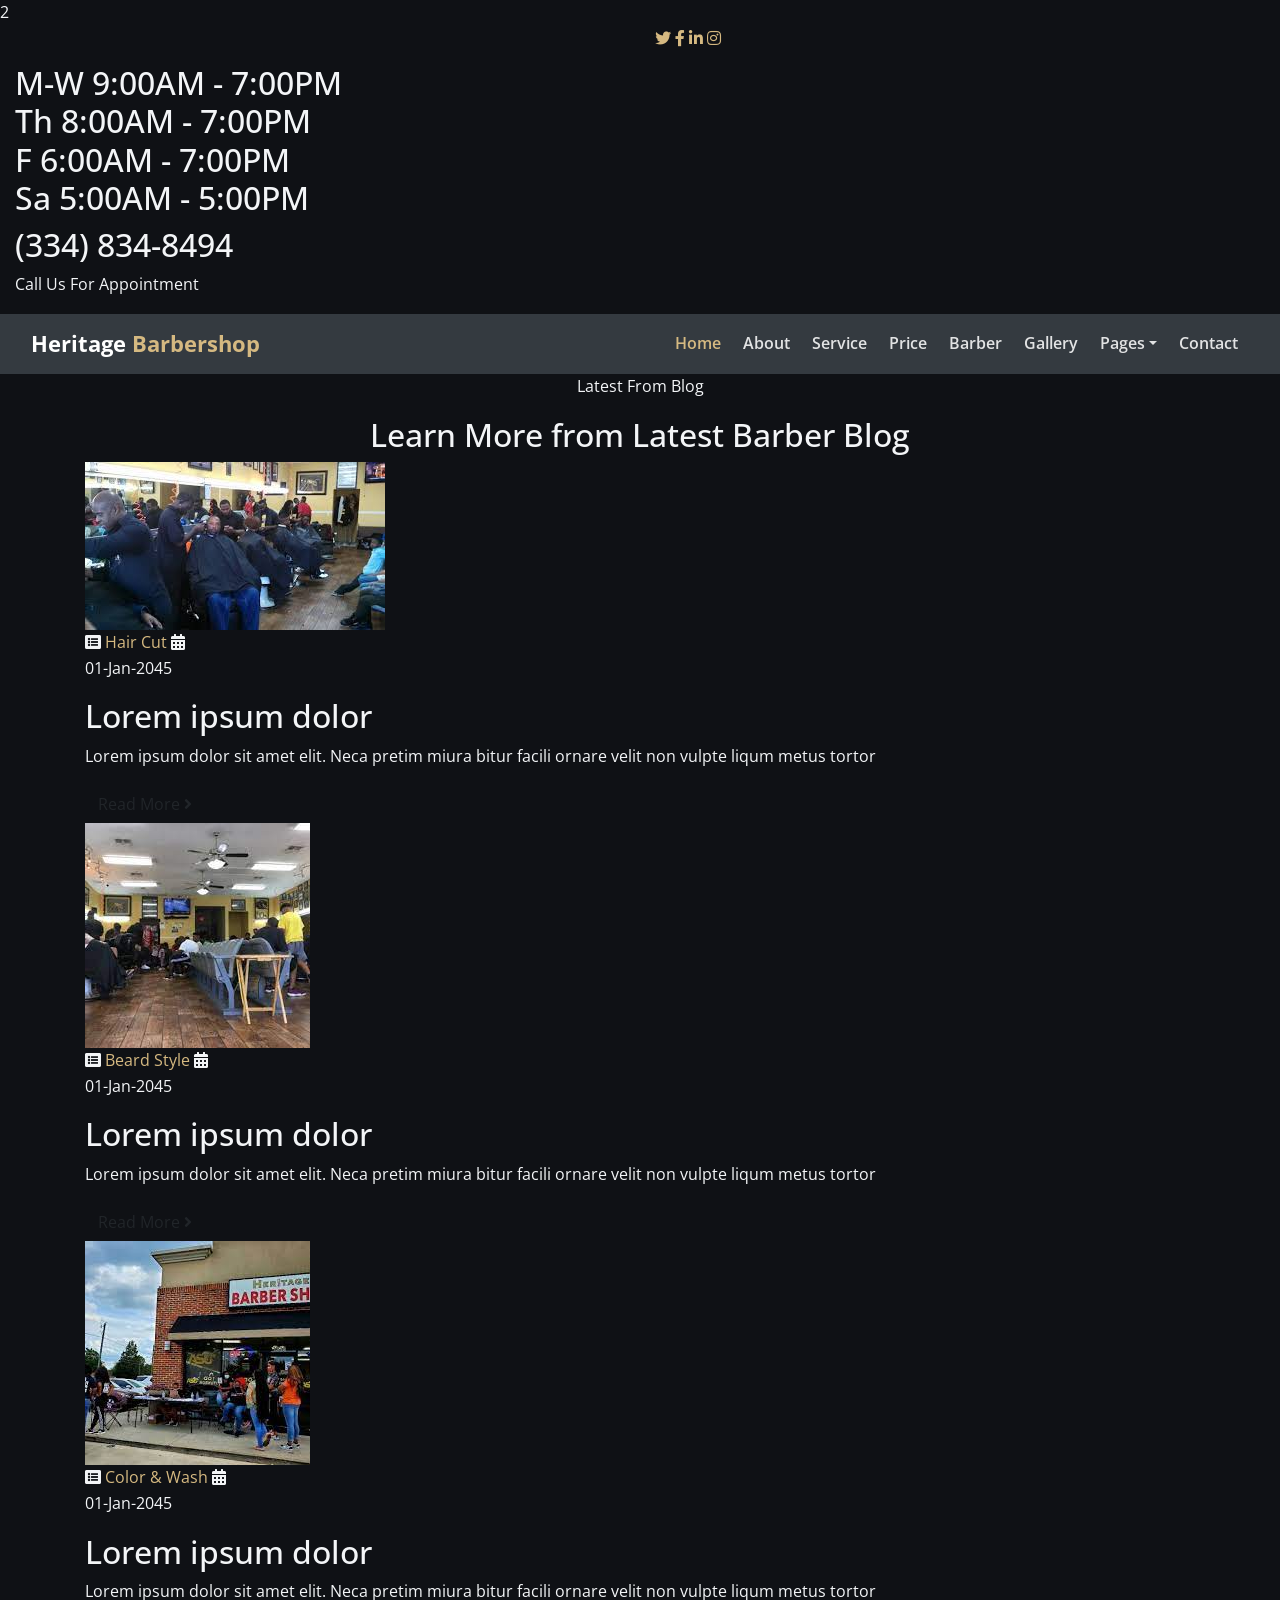
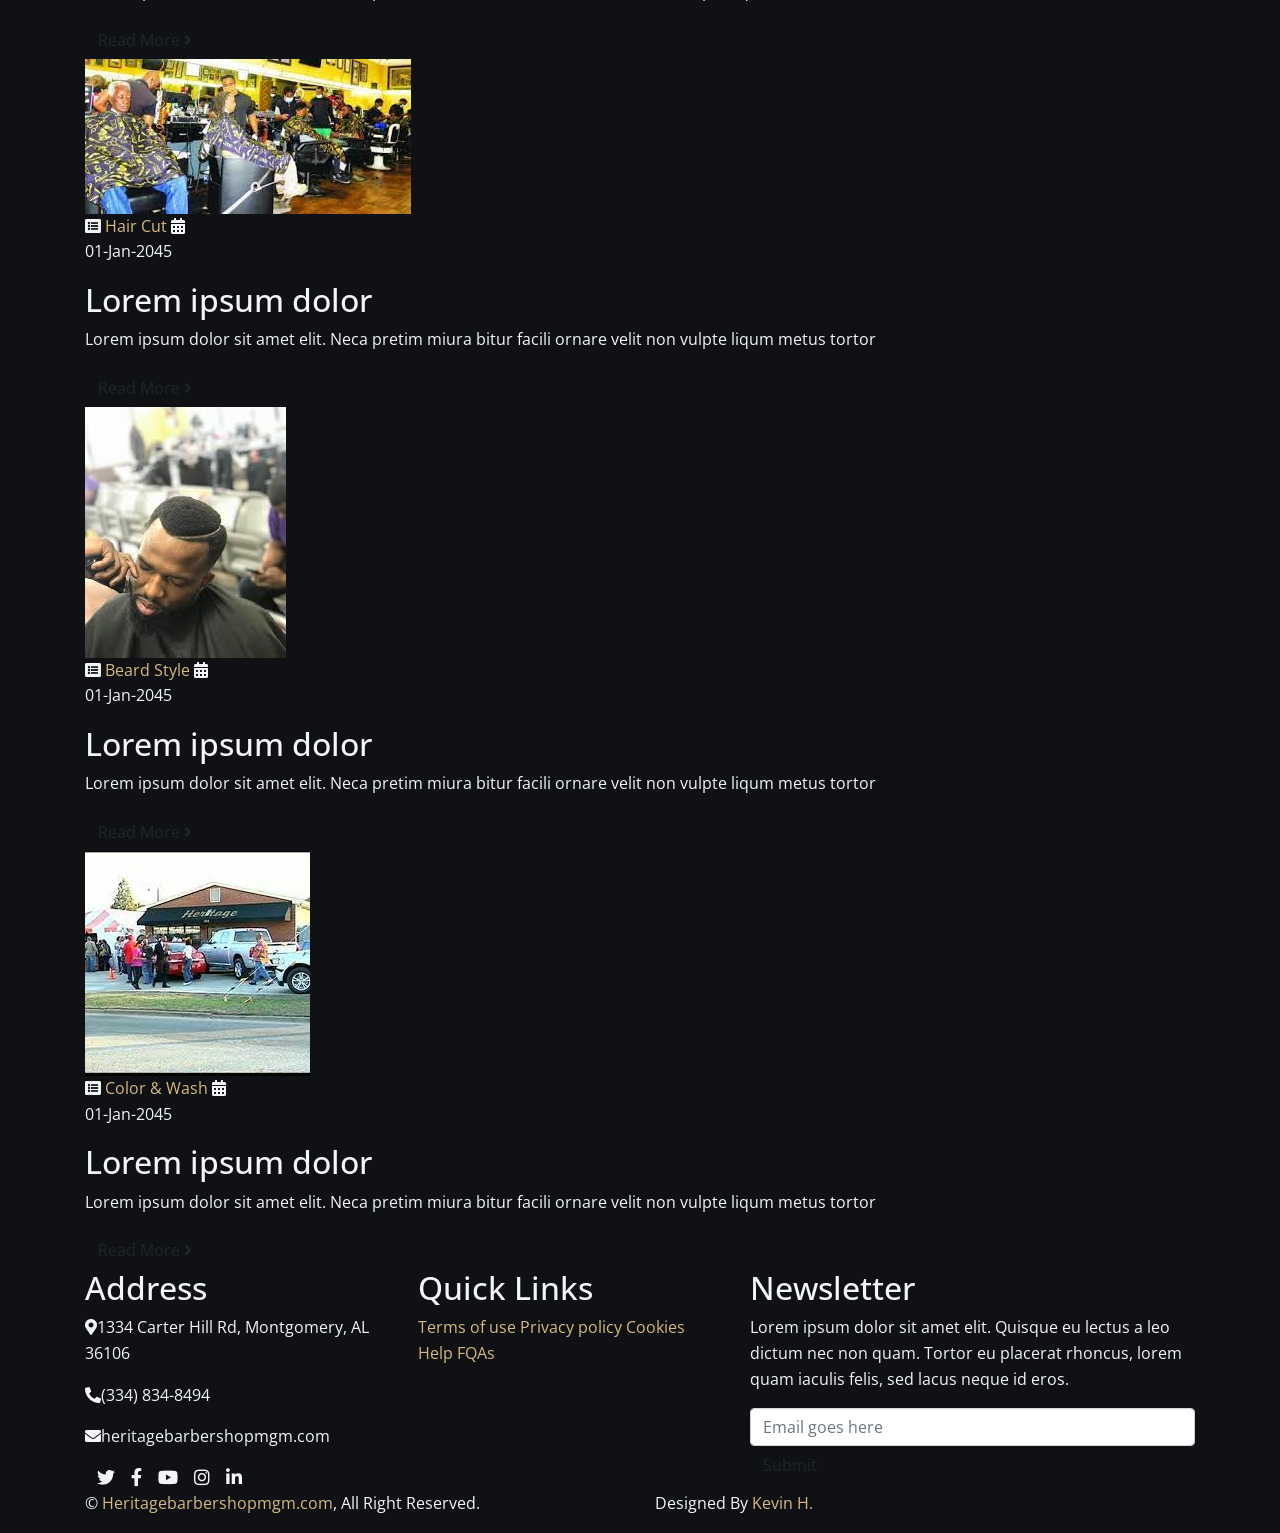
==== Blog Page.html @ 6dc64e45 "Initial Heritage Barbershop rebuild Made-with: Cursor" ====
2<!DOCTYPE html>
<html lang="en">
    <head>
        <meta charset="utf-8">
        <title>Heritage Barbershop - Montgomery AL</title>
        <meta content="width=device-width, initial-scale=1.0" name="viewport">
        <meta content="Free Website Template" name="keywords">
        <meta content="Free Website Template" name="description">

        <!-- Favicon -->
        <link href="img/favicon.ico" rel="icon">

        <!-- Google Font -->
        <link href="https://fonts.googleapis.com/css2?family=Open+Sans:wght@300;400;600;700;800&display=swap" rel="stylesheet">

        <!-- CSS Libraries -->
        <link href="https://stackpath.bootstrapcdn.com/bootstrap/4.4.1/css/bootstrap.min.css" rel="stylesheet">
        <link href="https://cdnjs.cloudflare.com/ajax/libs/font-awesome/5.10.0/css/all.min.css" rel="stylesheet">
        <link href="lib/animate/animate.min.css" rel="stylesheet">
        <link href="lib/owlcarousel/assets/owl.carousel.min.css" rel="stylesheet">
        <link href="lib/lightbox/css/lightbox.min.css" rel="stylesheet">

        <!-- Template Stylesheet -->
        <link href="css/style.css" rel="stylesheet">
    </head>

    <body>
        <!-- Top Bar Start -->
        <div class="top-bar d-none d-md-block">
            <div class="container-fluid">
                <div class="row">
                    <div class="col-md-6">
                        <div class="top-bar-left">
                            <div class="text">
                                <h2><br>M-W 9:00AM - 7:00PM<br>
                                Th 8:00AM - 7:00PM<br>
                                F  6:00AM - 7:00PM<br>
                                Sa 5:00AM - 5:00PM                                     
                                </h2>
                                <!--<p>Opening Hour Mon - Fri</p>-->
                            </div>
                            <div class="text">
                                <h2>(334) 834-8494</h2>
                                <p>Call Us For Appointment</p>
                            </div>
                        </div>
                    </div>
                    <div class="col-md-6">
                        <div class="top-bar-right">
                            <div class="social">
                                <a href=""><i class="fab fa-twitter"></i></a>
                                <a href=""><i class="fab fa-facebook-f"></i></a>
                                <a href=""><i class="fab fa-linkedin-in"></i></a>
                                <a href=""><i class="fab fa-instagram"></i></a>
                            </div>
                        </div>
                    </div>
                </div>
            </div>
        </div>
        <!-- Top Bar End -->

        <!-- Nav Bar Start -->
        <div class="navbar navbar-expand-lg bg-dark navbar-dark">
            <div class="container-fluid">
                <a href="index.html" class="navbar-brand">Heritage<span> Barbershop</span></a>
                <button type="button" class="navbar-toggler" data-toggle="collapse" data-target="#navbarCollapse">
                    <span class="navbar-toggler-icon"></span>
                </button>

                <div class="collapse navbar-collapse justify-content-between" id="navbarCollapse">
                    <div class="navbar-nav ml-auto">
                        <a href="index.html" class="nav-item nav-link active">Home</a>
                        <a href="About Us.html" class="nav-item nav-link">About</a>
                        <a href="Service.html" class="nav-item nav-link">Service</a>
                        <a href="Prices.html" class="nav-item nav-link">Price</a>
                        <a href="Barbers.html" class="nav-item nav-link">Barber</a>
                        <a href="Barbers.html" class="nav-item nav-link">Gallery</a>
                        <div class="nav-item dropdown">
                            <a href="#" class="nav-link dropdown-toggle" data-toggle="dropdown">Pages</a>
                            <div class="dropdown-menu">
                                <a href="Blog Page.html" class="dropdown-item">Blog Page</a>
                                <a href="Testimonials - Single Page.html" class="dropdown-item">Single Page</a>
                            </div>
                        </div>
                        <a href="Contact.html" class="nav-item nav-link">Contact</a>
                    </div>
                </div>
            </div>
        </div>
        <!-- Nav Bar End -->

        <!-- Blog Start -->
        <div class="blog">
            <div class="container">
                <div class="section-header text-center">
                    <p>Latest From Blog</p>
                    <h2>Learn More from Latest Barber Blog</h2>
                </div>
                <div class="owl-carousel blog-carousel">
                    <div class="blog-item">
                        <div class="blog-img">
                            <img src="HBShop img/blog1.jfif" alt="Blog">
                        </div>
                        <div class="blog-meta">
                            <i class="fa fa-list-alt"></i>
                            <a href="">Hair Cut</a>
                            <i class="fa fa-calendar-alt"></i>
                            <p>01-Jan-2045</p>
                        </div>
                        <div class="blog-text">
                            <h2>Lorem ipsum dolor</h2>
                            <p>
                                Lorem ipsum dolor sit amet elit. Neca pretim miura bitur facili ornare velit non vulpte liqum metus tortor
                            </p>
                            <a class="btn" href="">Read More <i class="fa fa-angle-right"></i></a>
                        </div>
                    </div>
                    <div class="blog-item">
                        <div class="blog-img">
                            <img src="HBShop img/blog2.jfif" alt="Blog">
                        </div>
                        <div class="blog-meta">
                            <i class="fa fa-list-alt"></i>
                            <a href="">Beard Style</a>
                            <i class="fa fa-calendar-alt"></i>
                            <p>01-Jan-2045</p>
                        </div>
                        <div class="blog-text">
                            <h2>Lorem ipsum dolor</h2>
                            <p>
                                Lorem ipsum dolor sit amet elit. Neca pretim miura bitur facili ornare velit non vulpte liqum metus tortor
                            </p>
                            <a class="btn" href="">Read More <i class="fa fa-angle-right"></i></a>
                        </div>
                    </div>
                    <div class="blog-item">
                        <div class="blog-img">
                            <img src="HBShop img/blog3.jfif" alt="Blog">
                        </div>
                        <div class="blog-meta">
                            <i class="fa fa-list-alt"></i>
                            <a href="">Color & Wash</a>
                            <i class="fa fa-calendar-alt"></i>
                            <p>01-Jan-2045</p>
                        </div>
                        <div class="blog-text">
                            <h2>Lorem ipsum dolor</h2>
                            <p>
                                Lorem ipsum dolor sit amet elit. Neca pretim miura bitur facili ornare velit non vulpte liqum metus tortor
                            </p>
                            <a class="btn" href="">Read More <i class="fa fa-angle-right"></i></a>
                        </div>
                    </div>
                    <div class="blog-item">
                        <div class="blog-img">
                            <img src="HBShop img/blog4.jpg" alt="Blog">
                        </div>
                        <div class="blog-meta">
                            <i class="fa fa-list-alt"></i>
                            <a href="">Hair Cut</a>
                            <i class="fa fa-calendar-alt"></i>
                            <p>01-Jan-2045</p>
                        </div>
                        <div class="blog-text">
                            <h2>Lorem ipsum dolor</h2>
                            <p>
                                Lorem ipsum dolor sit amet elit. Neca pretim miura bitur facili ornare velit non vulpte liqum metus tortor
                            </p>
                            <a class="btn" href="">Read More <i class="fa fa-angle-right"></i></a>
                        </div>
                    </div>
                    <div class="blog-item">
                        <div class="blog-img">
                            <img src="HBShop img/blog5.jfif" alt="Blog">
                        </div>
                        <div class="blog-meta">
                            <i class="fa fa-list-alt"></i>
                            <a href="">Beard Style</a>
                            <i class="fa fa-calendar-alt"></i>
                            <p>01-Jan-2045</p>
                        </div>
                        <div class="blog-text">
                            <h2>Lorem ipsum dolor</h2>
                            <p>
                                Lorem ipsum dolor sit amet elit. Neca pretim miura bitur facili ornare velit non vulpte liqum metus tortor
                            </p>
                            <a class="btn" href="">Read More <i class="fa fa-angle-right"></i></a>
                        </div>
                    </div>
                    <div class="blog-item">
                        <div class="blog-img">
                            <img src="HBShop img/blog6.jfif" alt="Blog">
                        </div>
                        <div class="blog-meta">
                            <i class="fa fa-list-alt"></i>
                            <a href="">Color & Wash</a>
                            <i class="fa fa-calendar-alt"></i>
                            <p>01-Jan-2045</p>
                        </div>
                        <div class="blog-text">
                            <h2>Lorem ipsum dolor</h2>
                            <p>
                                Lorem ipsum dolor sit amet elit. Neca pretim miura bitur facili ornare velit non vulpte liqum metus tortor
                            </p>
                            <a class="btn" href="">Read More <i class="fa fa-angle-right"></i></a>
                        </div>
                    </div>
                </div>
            </div>
        </div>
        <!-- Blog End -->


        <!-- Footer Start -->
        <div class="footer">
            <div class="container">
                <div class="row">
                    <div class="col-lg-7">
                        <div class="row">
                            <div class="col-md-6">
                                <div class="footer-contact">
                                    <h2>Address</h2>
                                    <p><i class="fa fa-map-marker-alt"></i>1334 Carter Hill Rd, Montgomery, AL 36106</p>
                                    <p><i class="fa fa-phone-alt"></i>(334) 834-8494</p>
                                    <p><i class="fa fa-envelope"></i>heritagebarbershopmgm.com</p>
                                    <div class="footer-social">
                                        <a href=""><i class="fab fa-twitter"></i></a>
                                        <a href=""><i class="fab fa-facebook-f"></i></a>
                                        <a href=""><i class="fab fa-youtube"></i></a>
                                        <a href=""><i class="fab fa-instagram"></i></a>
                                        <a href=""><i class="fab fa-linkedin-in"></i></a>
                                    </div>
                                </div>
                            </div>
                            <div class="col-md-6">
                                <div class="footer-link">
                                    <h2>Quick Links</h2>
                                    <a href="">Terms of use</a>
                                    <a href="">Privacy policy</a>
                                    <a href="">Cookies</a>
                                    <a href="">Help</a>
                                    <a href="">FQAs</a>
                                </div>
                            </div>
                        </div>
                    </div>
                    <div class="col-lg-5">
                        <div class="footer-newsletter">
                            <h2>Newsletter</h2>
                            <p>
                                Lorem ipsum dolor sit amet elit. Quisque eu lectus a leo dictum nec non quam. Tortor eu placerat rhoncus, lorem quam iaculis felis, sed lacus neque id eros.
                            </p>
                            <div class="form">
                                <input class="form-control" placeholder="Email goes here">
                                <button class="btn">Submit</button>
                            </div>
                        </div>
                    </div>
                </div>
            </div>
            <div class="container copyright">
                <div class="row">
                    <div class="col-md-6">
                        <p>&copy; <a href="#">Heritagebarbershopmgm.com</a>, All Right Reserved.</p>
                    </div>
                    <div class="col-md-6">
                        <p>Designed By <a href="https://htmlcodex.com">Kevin H.</a></p>
                    </div>
                </div>
            </div>
        </div>
        <!-- Footer End -->

        <a href="#" class="back-to-top"><i class="fa fa-chevron-up"></i></a>

        <!-- JavaScript Libraries -->
        <script src="https://code.jquery.com/jquery-3.4.1.min.js"></script>
        <script src="https://stackpath.bootstrapcdn.com/bootstrap/4.4.1/js/bootstrap.bundle.min.js"></script>
        <script src="lib/easing/easing.min.js"></script>
        <script src="lib/owlcarousel/owl.carousel.min.js"></script>
        <script src="lib/isotope/isotope.pkgd.min.js"></script>
        <script src="lib/lightbox/js/lightbox.min.js"></script>
        
        <!-- Contact Javascript File -->
        <script src="mail/jqBootstrapValidation.min.js"></script>
        <script src="mail/contact.js"></script>

        <!-- Template Javascript -->
        <script src="js/main.js"></script>
    </body>
</html>
---- css/style.css ----
:root {
    --bg: #0f1115;
    --bg-alt: #171a22;
    --card: #1f2430;
    --text: #f3f5f7;
    --muted: #b5beca;
    --gold: #d5b981;
    --gold-dark: #b79a63;
    --border: rgba(255, 255, 255, 0.08);
}

* {
    box-sizing: border-box;
}

html {
    scroll-behavior: smooth;
}

body {
    margin: 0;
    font-family: "Open Sans", sans-serif;
    background: var(--bg);
    color: var(--text);
    line-height: 1.6;
}

a {
    color: var(--gold);
}

a:hover {
    color: #f0d7a6;
    text-decoration: none;
}

.top-strip {
    background: #080a0d;
    font-size: 14px;
    padding: 10px 0;
    border-bottom: 1px solid var(--border);
}

.top-strip p {
    color: var(--muted);
}

.top-strip a {
    color: var(--text);
}

.main-nav {
    background: rgba(8, 10, 13, 0.94);
    border-bottom: 1px solid var(--border);
    position: sticky;
    top: 0;
    z-index: 1000;
}

.navbar-brand {
    font-size: 1.35rem;
    font-weight: 700;
}

.navbar-brand span {
    color: var(--gold);
}

.navbar-dark .navbar-nav .nav-link {
    color: rgba(255, 255, 255, 0.86);
    font-weight: 600;
    margin: 0 3px;
}

.navbar-dark .navbar-nav .nav-link.active,
.navbar-dark .navbar-nav .nav-link:hover {
    color: var(--gold);
}

.btn-gold {
    background: var(--gold);
    color: #111;
    border: 0;
    font-weight: 700;
    border-radius: 8px;
    padding: 10px 18px;
}

.btn-gold:hover {
    background: var(--gold-dark);
    color: #fff;
}

.hero {
    position: relative;
    min-height: 78vh;
    display: flex;
    align-items: center;
    background-image: url("../HBShop img/Booman Homepage background.jpg");
    background-position: center;
    background-size: cover;
}

.hero-overlay {
    position: absolute;
    inset: 0;
    background: linear-gradient(135deg, rgba(0, 0, 0, 0.82), rgba(0, 0, 0, 0.46));
}

.hero-content {
    position: relative;
    z-index: 2;
    padding: 90px 15px;
    max-width: 760px;
}

.hero h1 {
    font-size: clamp(2rem, 4vw, 3.4rem);
    font-weight: 800;
    margin-bottom: 15px;
}

.hero p {
    color: #e3e7ee;
    margin-bottom: 22px;
}

.hero-actions .btn {
    margin-right: 10px;
    margin-bottom: 10px;
}

.hero-badges span {
    display: inline-block;
    margin: 12px 18px 0 0;
    color: #e6ebf2;
    font-size: 14px;
}

.section {
    padding: 80px 0;
}

.section-alt {
    background: var(--bg-alt);
}

.section-dark {
    background: #0b0d12;
}

.section-heading {
    text-align: center;
    margin-bottom: 40px;
}

.section-heading h2 {
    font-size: clamp(1.6rem, 3vw, 2.4rem);
    margin-bottom: 10px;
}

.section-heading p {
    color: var(--muted);
    max-width: 650px;
    margin: 0 auto;
}

.stats {
    padding-top: 45px;
    padding-bottom: 35px;
    border-bottom: 1px solid var(--border);
}

.stat-item h3 {
    color: var(--gold);
    font-size: 2rem;
    font-weight: 800;
}

.stat-item p {
    color: var(--muted);
    margin-bottom: 20px;
}

.service-card,
.barber-card {
    border: 1px solid var(--border);
    background: var(--card);
    color: var(--text);
    height: 100%;
    border-radius: 14px;
    transition: transform 0.25s ease, box-shadow 0.25s ease;
}

.service-card:hover,
.barber-card:hover {
    transform: translateY(-4px);
    box-shadow: 0 12px 25px rgba(0, 0, 0, 0.3);
}

.service-card h3,
.barber-card h3 {
    font-size: 1.2rem;
    margin-bottom: 10px;
}

.service-card p,
.barber-card p {
    color: var(--muted);
}

.service-meta {
    display: flex;
    justify-content: space-between;
    margin-top: 14px;
    font-weight: 700;
}

.service-meta strong {
    color: var(--gold);
}

.barber-card img {
    height: 300px;
    object-fit: cover;
    border-top-left-radius: 14px;
    border-top-right-radius: 14px;
}

.muted {
    color: var(--gold) !important;
    font-weight: 600;
}

.booking-form {
    max-width: 900px;
    margin: 0 auto;
    background: #121722;
    border: 1px solid var(--border);
    border-radius: 14px;
    padding: 28px;
}

.booking-form label {
    font-weight: 600;
    font-size: 14px;
}

.booking-form .form-control {
    background: #0e131d;
    border: 1px solid rgba(255, 255, 255, 0.14);
    color: #fff;
    border-radius: 8px;
    height: 46px;
}

.booking-form textarea.form-control {
    height: auto;
}

.booking-form .form-control:focus {
    border-color: var(--gold);
    box-shadow: none;
}

.btn-filter {
    color: var(--text);
    border: 1px solid var(--border);
    margin: 0 6px 10px;
    border-radius: 999px;
}

.btn-filter.active,
.btn-filter:hover {
    background: var(--gold);
    color: #111;
    border-color: var(--gold);
}

.gallery-item img {
    width: 100%;
    height: 240px;
    object-fit: cover;
    border-radius: 12px;
    border: 1px solid var(--border);
}

.gallery-item.hidden {
    display: none;
}

.review-card {
    height: 100%;
    background: var(--card);
    border: 1px solid var(--border);
    border-radius: 14px;
    padding: 24px;
}

.review-card p {
    color: var(--muted);
}

.review-card h4 {
    margin-top: 14px;
    margin-bottom: 4px;
    font-size: 1rem;
}

.review-card span {
    color: var(--gold);
    font-weight: 700;
}

.faq-list {
    max-width: 850px;
    margin: 0 auto;
}

.faq-item {
    width: 100%;
    border: 1px solid var(--border);
    background: var(--card);
    color: var(--text);
    border-radius: 10px;
    text-align: left;
    padding: 16px 18px;
    margin-bottom: 8px;
    display: flex;
    justify-content: space-between;
    align-items: center;
    font-weight: 600;
}

.faq-item.open {
    border-bottom-left-radius: 0;
    border-bottom-right-radius: 0;
}

.faq-answer {
    max-height: 0;
    overflow: hidden;
    background: #121722;
    border: 1px solid var(--border);
    border-top: 0;
    border-bottom-left-radius: 10px;
    border-bottom-right-radius: 10px;
    margin-top: -8px;
    margin-bottom: 12px;
    transition: max-height 0.28s ease;
}

.faq-answer p {
    color: var(--muted);
    margin: 0;
    padding: 16px 18px;
}

.contact-card {
    background: var(--card);
    border: 1px solid var(--border);
    border-radius: 14px;
    padding: 24px;
    height: 100%;
}

.contact-card ul {
    list-style: none;
    padding: 0;
    margin: 0 0 18px;
}

.contact-card li,
.contact-card p {
    color: var(--muted);
    margin-bottom: 8px;
}

.map-wrap iframe {
    width: 100%;
    min-height: 330px;
    border: 0;
    border-radius: 14px;
}

.site-footer {
    border-top: 1px solid var(--border);
    padding: 24px 0;
    background: #080a0d;
}

.site-footer p {
    color: var(--muted);
}

.footer-social a {
    color: var(--text);
    margin-left: 12px;
    font-size: 18px;
}

.footer-social a:hover {
    color: var(--gold);
}

.back-to-top {
    position: fixed;
    right: 18px;
    bottom: 18px;
    width: 44px;
    height: 44px;
    border-radius: 50%;
    border: 0;
    background: var(--gold);
    color: #111;
    display: none;
    z-index: 1100;
}

.back-to-top:hover {
    background: var(--gold-dark);
    color: #fff;
}

@media (max-width: 991px) {
    .main-nav {
        position: static;
    }

    .navbar .btn-gold {
        margin-top: 12px;
    }
}

@media (max-width: 767px) {
    .top-strip {
        font-size: 12px;
    }

    .hero-content {
        padding-top: 70px;
        padding-bottom: 70px;
    }

    .gallery-item img {
        height: 175px;
    }

    .booking-form {
        padding: 20px;
    }
}
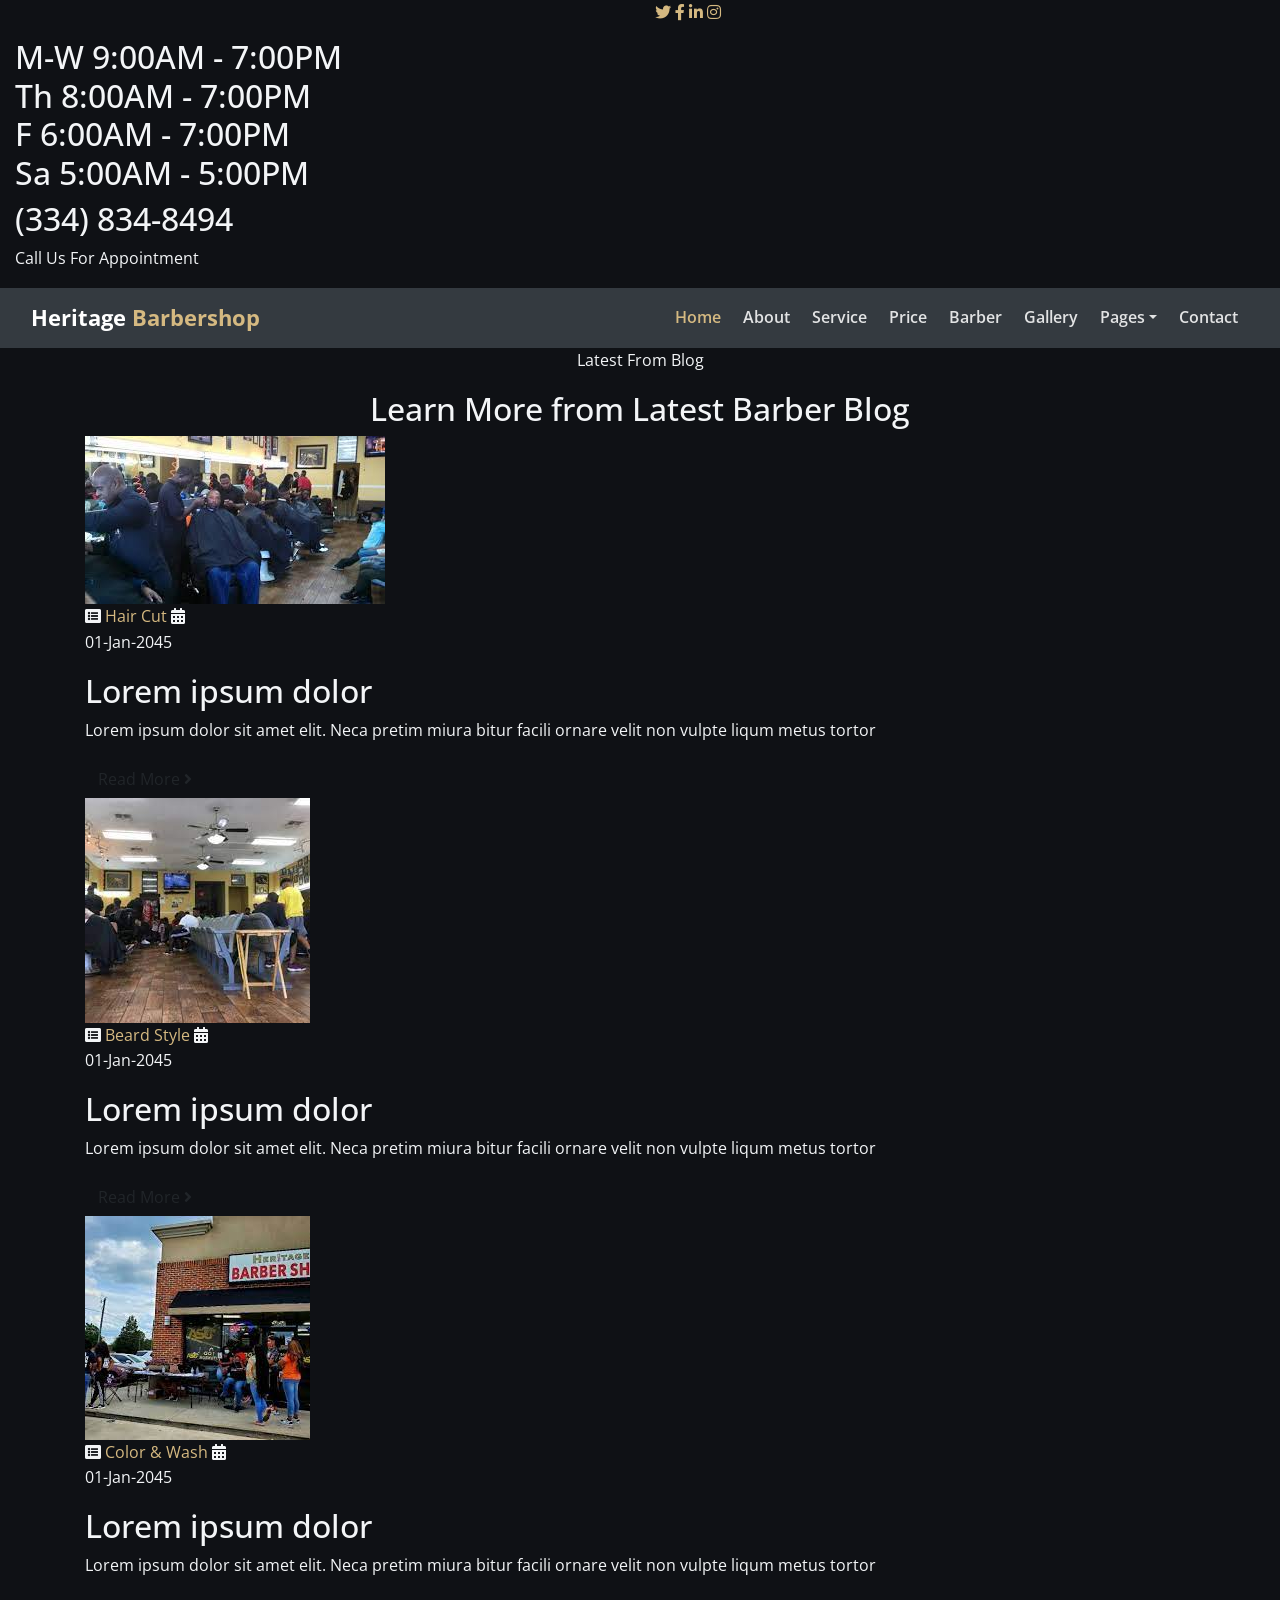
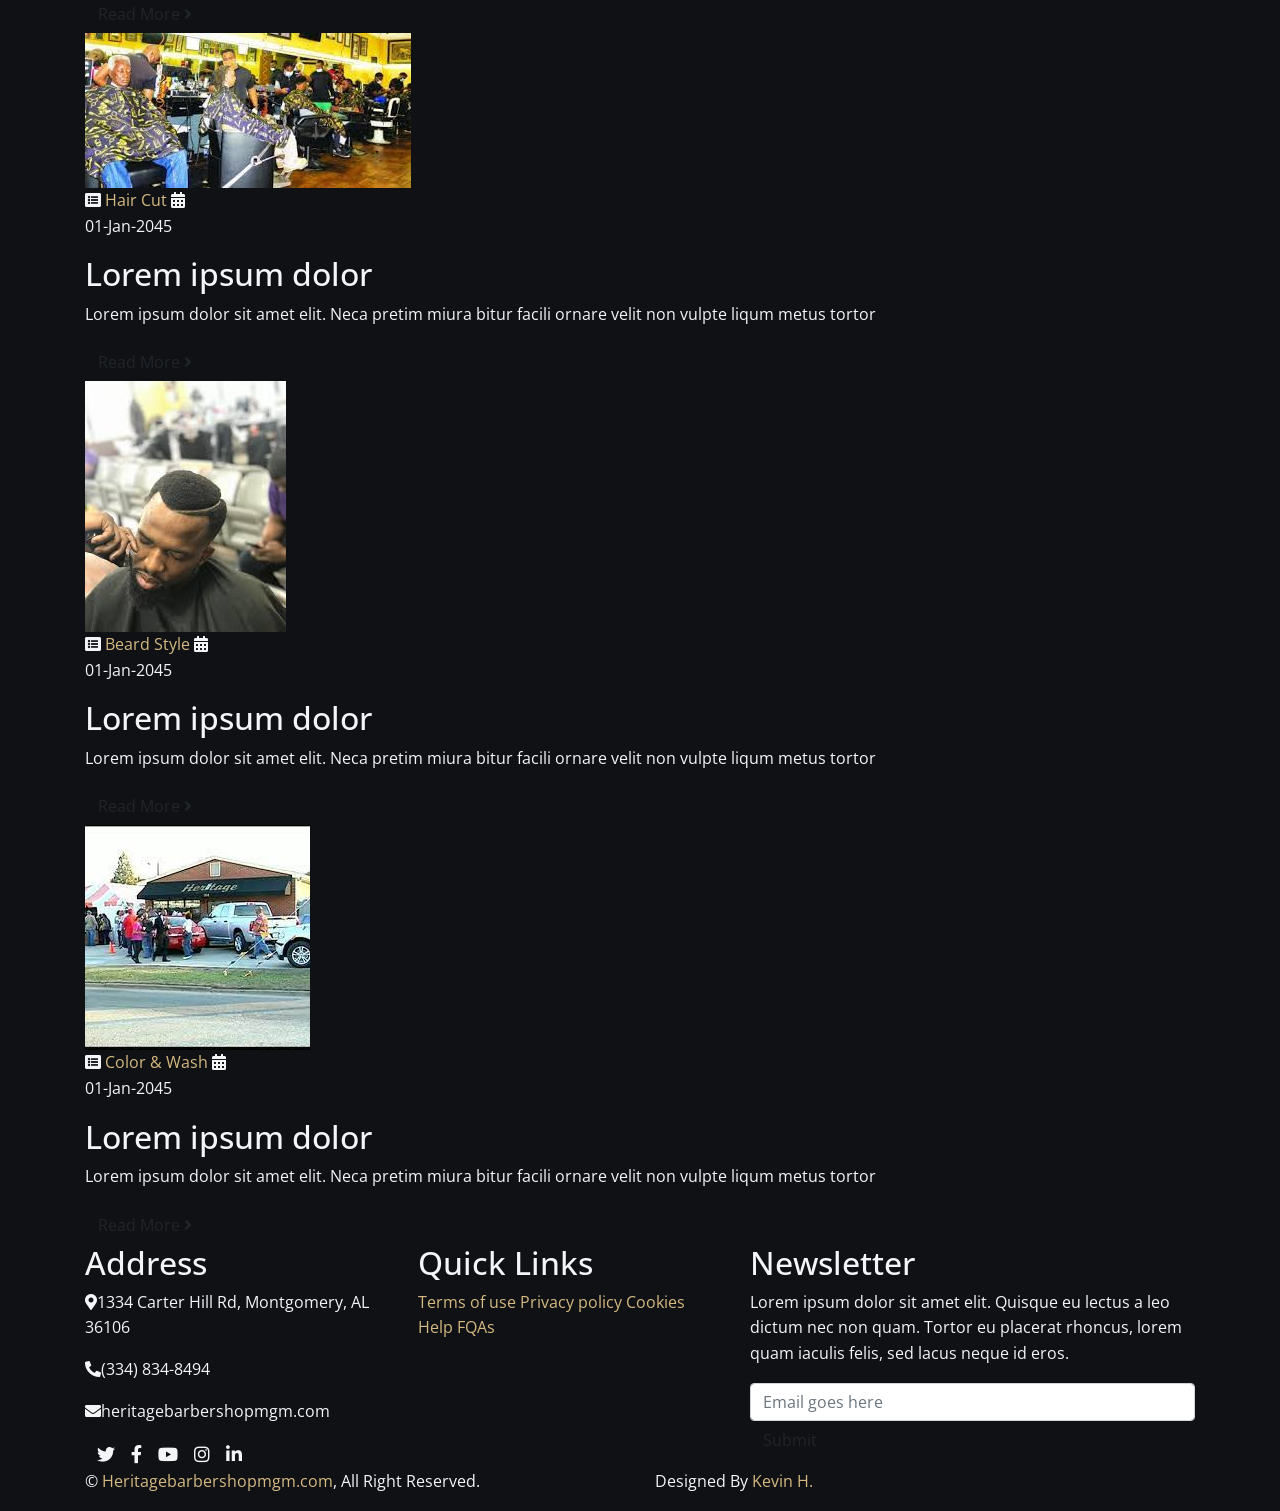
==== commit 83ab1f5f: "Center hero copy below owner face; add in-shop gallery filter; fix Blog Page doctype Made-with: Curs" ====
--- a/Blog Page.html
+++ b/Blog Page.html
@@ -1,4 +1,4 @@
-2<!DOCTYPE html>
+<!DOCTYPE html>
 <html lang="en">
     <head>
         <meta charset="utf-8">
--- a/css/style.css
+++ b/css/style.css
@@ -84,34 +84,49 @@
     font-weight: 700;
     border-radius: 8px;
     padding: 10px 18px;
+    transition: transform 0.2s ease, box-shadow 0.2s ease, background 0.2s ease;
 }
 
 .btn-gold:hover {
     background: var(--gold-dark);
     color: #fff;
+    transform: translateY(-2px);
+    box-shadow: 0 10px 20px rgba(0, 0, 0, 0.35);
 }
 
 .hero {
     position: relative;
-    min-height: 78vh;
+    min-height: 88vh;
     display: flex;
-    align-items: center;
+    align-items: flex-end;
+    justify-content: center;
     background-image: url("../HBShop img/Booman Homepage background.jpg");
-    background-position: center;
+    background-position: center 18%;
     background-size: cover;
+    padding: 0 0 2.5rem;
 }
 
 .hero-overlay {
     position: absolute;
     inset: 0;
-    background: linear-gradient(135deg, rgba(0, 0, 0, 0.82), rgba(0, 0, 0, 0.46));
+    background: linear-gradient(
+        to bottom,
+        rgba(0, 0, 0, 0.28) 0%,
+        rgba(0, 0, 0, 0.18) 42%,
+        rgba(0, 0, 0, 0.72) 88%,
+        rgba(0, 0, 0, 0.82) 100%
+    );
+    pointer-events: none;
 }
 
 .hero-content {
     position: relative;
     z-index: 2;
-    padding: 90px 15px;
+    width: 100%;
     max-width: 760px;
+    margin: 0 auto;
+    padding: 1.25rem 15px 2rem;
+    text-align: center;
 }
 
 .hero h1 {
@@ -123,22 +138,69 @@
 .hero p {
     color: #e3e7ee;
     margin-bottom: 22px;
+    margin-left: auto;
+    margin-right: auto;
+    max-width: 36rem;
+}
+
+.hero-actions {
+    display: flex;
+    flex-wrap: wrap;
+    justify-content: center;
+    align-items: center;
+    gap: 10px 12px;
 }
 
 .hero-actions .btn {
-    margin-right: 10px;
-    margin-bottom: 10px;
+    margin-right: 0;
+    margin-bottom: 0;
+}
+
+.hero-badges {
+    display: flex;
+    flex-wrap: wrap;
+    justify-content: center;
+    align-items: center;
+    gap: 8px 1.25rem;
+    margin-top: 0.5rem;
 }
 
 .hero-badges span {
-    display: inline-block;
-    margin: 12px 18px 0 0;
+    display: inline-flex;
+    align-items: center;
+    gap: 0.35rem;
+    margin: 8px 0 0;
     color: #e6ebf2;
     font-size: 14px;
 }
 
 .section {
     padding: 80px 0;
+}
+
+.reveal {
+    opacity: 0;
+    transform: translateY(28px);
+    transition: opacity 0.7s ease, transform 0.7s ease;
+    will-change: opacity, transform;
+}
+
+.reveal.in-view {
+    opacity: 1;
+    transform: translateY(0);
+}
+
+.reveal.slide-left {
+    transform: translateX(-42px);
+}
+
+.reveal.slide-right {
+    transform: translateX(42px);
+}
+
+.reveal.slide-left.in-view,
+.reveal.slide-right.in-view {
+    transform: translateX(0);
 }
 
 .section-alt {
@@ -169,6 +231,39 @@
     padding-top: 45px;
     padding-bottom: 35px;
     border-bottom: 1px solid var(--border);
+}
+
+.trust-strip {
+    padding-top: 20px;
+    padding-bottom: 60px;
+}
+
+.trust-item {
+    height: 100%;
+    display: flex;
+    align-items: flex-start;
+    gap: 14px;
+    padding: 18px;
+    border: 1px solid var(--border);
+    border-radius: 12px;
+    background: var(--card);
+}
+
+.trust-item i {
+    margin-top: 4px;
+    font-size: 18px;
+    color: var(--gold);
+}
+
+.trust-item h3 {
+    font-size: 1.02rem;
+    margin-bottom: 6px;
+}
+
+.trust-item p {
+    color: var(--muted);
+    margin: 0;
+    font-size: 0.94rem;
 }
 
 .stat-item h3 {
@@ -194,8 +289,41 @@
 
 .service-card:hover,
 .barber-card:hover {
-    transform: translateY(-4px);
-    box-shadow: 0 12px 25px rgba(0, 0, 0, 0.3);
+    transform: translateY(-8px);
+    box-shadow: 0 16px 32px rgba(0, 0, 0, 0.35);
+}
+
+.service-card,
+.barber-card,
+.review-card,
+.article-card,
+.contact-card {
+    position: relative;
+    overflow: hidden;
+}
+
+.service-card::before,
+.barber-card::before,
+.review-card::before,
+.article-card::before {
+    content: "";
+    position: absolute;
+    top: -120%;
+    left: -120%;
+    width: 130%;
+    height: 260%;
+    transform: rotate(24deg);
+    background: linear-gradient(90deg, transparent, rgba(255, 255, 255, 0.08), transparent);
+    transition: left 0.7s ease, top 0.7s ease;
+    pointer-events: none;
+}
+
+.service-card:hover::before,
+.barber-card:hover::before,
+.review-card:hover::before,
+.article-card:hover::before {
+    left: 120%;
+    top: 120%;
 }
 
 .service-card h3,
@@ -223,8 +351,13 @@
 .barber-card img {
     height: 300px;
     object-fit: cover;
+    object-position: center 25%;
     border-top-left-radius: 14px;
     border-top-right-radius: 14px;
+}
+
+.barber-img-kenyatte {
+    object-position: center 18%;
 }
 
 .muted {
@@ -295,6 +428,12 @@
     border: 1px solid var(--border);
     border-radius: 14px;
     padding: 24px;
+    transition: transform 0.25s ease, box-shadow 0.25s ease;
+}
+
+.review-card:hover {
+    transform: translateY(-8px);
+    box-shadow: 0 16px 32px rgba(0, 0, 0, 0.35);
 }
 
 .review-card p {
@@ -310,6 +449,52 @@
 .review-card span {
     color: var(--gold);
     font-weight: 700;
+}
+
+.article-card {
+    height: 100%;
+    background: var(--card);
+    border: 1px solid var(--border);
+    border-radius: 14px;
+    overflow: hidden;
+    transition: transform 0.25s ease, box-shadow 0.25s ease;
+}
+
+.article-card:hover {
+    transform: translateY(-8px);
+    box-shadow: 0 16px 32px rgba(0, 0, 0, 0.35);
+}
+
+.article-card img {
+    width: 100%;
+    height: 240px;
+    object-fit: cover;
+}
+
+.article-body {
+    padding: 20px;
+}
+
+.article-body h3 {
+    font-size: 1.15rem;
+    margin-bottom: 10px;
+}
+
+.article-body p {
+    color: var(--muted);
+    margin-bottom: 12px;
+}
+
+.article-links a {
+    display: inline-block;
+    margin-right: 16px;
+    margin-bottom: 8px;
+    font-weight: 700;
+    color: var(--gold);
+}
+
+.article-links a:hover {
+    color: #f0d7a6;
 }
 
 .faq-list {
@@ -330,6 +515,13 @@
     justify-content: space-between;
     align-items: center;
     font-weight: 600;
+    transition: transform 0.2s ease, border-color 0.2s ease, background 0.2s ease;
+}
+
+.faq-item:hover {
+    transform: translateX(6px);
+    border-color: rgba(213, 185, 129, 0.45);
+    background: #232a38;
 }
 
 .faq-item.open {
@@ -362,6 +554,12 @@
     border-radius: 14px;
     padding: 24px;
     height: 100%;
+    transition: transform 0.25s ease, box-shadow 0.25s ease;
+}
+
+.contact-card:hover {
+    transform: translateY(-6px);
+    box-shadow: 0 14px 28px rgba(0, 0, 0, 0.3);
 }
 
 .contact-card ul {
@@ -422,6 +620,10 @@
     color: #fff;
 }
 
+.mobile-book-cta {
+    display: none;
+}
+
 @media (max-width: 991px) {
     .main-nav {
         position: static;
@@ -437,9 +639,14 @@
         font-size: 12px;
     }
 
+    .hero {
+        min-height: 82vh;
+        background-position: center 12%;
+        padding-bottom: 1.75rem;
+    }
+
     .hero-content {
-        padding-top: 70px;
-        padding-bottom: 70px;
+        padding: 1rem 15px 1.5rem;
     }
 
     .gallery-item img {
@@ -449,4 +656,46 @@
     .booking-form {
         padding: 20px;
     }
-}
+
+    .mobile-book-cta {
+        position: fixed;
+        left: 14px;
+        right: 14px;
+        bottom: 14px;
+        z-index: 1095;
+        display: inline-flex;
+        justify-content: center;
+        align-items: center;
+        gap: 8px;
+        padding: 12px 16px;
+        border-radius: 999px;
+        background: var(--gold);
+        color: #111;
+        font-weight: 800;
+        border: 1px solid rgba(0, 0, 0, 0.08);
+        box-shadow: 0 14px 26px rgba(0, 0, 0, 0.4);
+    }
+
+    .mobile-book-cta:hover {
+        color: #111;
+        background: var(--gold-dark);
+    }
+
+    .back-to-top {
+        bottom: 74px;
+    }
+}
+
+@media (prefers-reduced-motion: reduce) {
+    .reveal,
+    .reveal.in-view,
+    .service-card,
+    .barber-card,
+    .review-card,
+    .article-card,
+    .contact-card,
+    .faq-item {
+        transition: none !important;
+        transform: none !important;
+    }
+}
